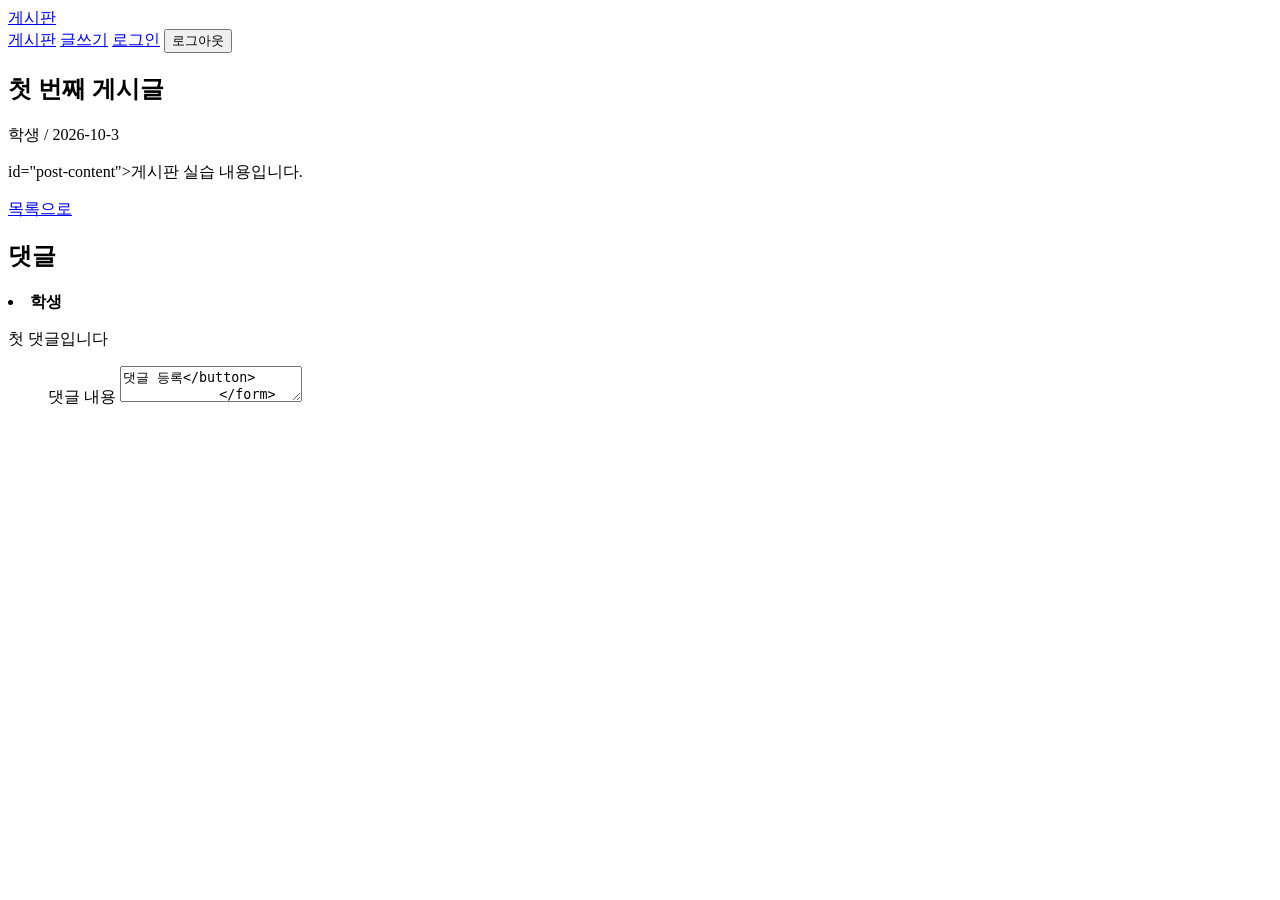
==== detail.html @ 160fcf57 "1" ====
<!DOCTYPE html>
<head>
    <meta ch

<body>
    <headet>
<!--헤더 영역-->
            <a class="brand" href="index.html">게시판</a>
            <nav>
                <a href="index.html">게시판</a>
                <a class="write-link" href="write.html">글쓰기</a>
                <a class="login-link" href="login.html">로그인</a>
                <button class="logout-button" type="button">로그아웃</button>
            </nav>
    </headet>
    <main>
     <article>
        <h1 id="post-title">첫 번째 게시글</h1>
        <p id="post-meta" class="meta">학생 / 2026-10-3</p>
        <p> id="post-content">게시판 실습 내용입니다.</p>
     </article>
     <a href="index.html">목록으로</a>
     <section id="comments-section">
        <h2>댓글</h2>
        <ul>

        </ul>
        <li>
        <strong>학생</strong>
        <p>첫 댓글입니다</p>
        </li>
        <ul>
            <!--댓글 입력창-->
            <form id="comment-form">
                <label>댓글 내용</label>
                <textarea id="comment-content" name="content"
                <button type="submit">댓글 등록</button>
            </form>
     </section>
    </main>
    <footer>
     게시판 실습 
    </footer>
 </body>
</head>
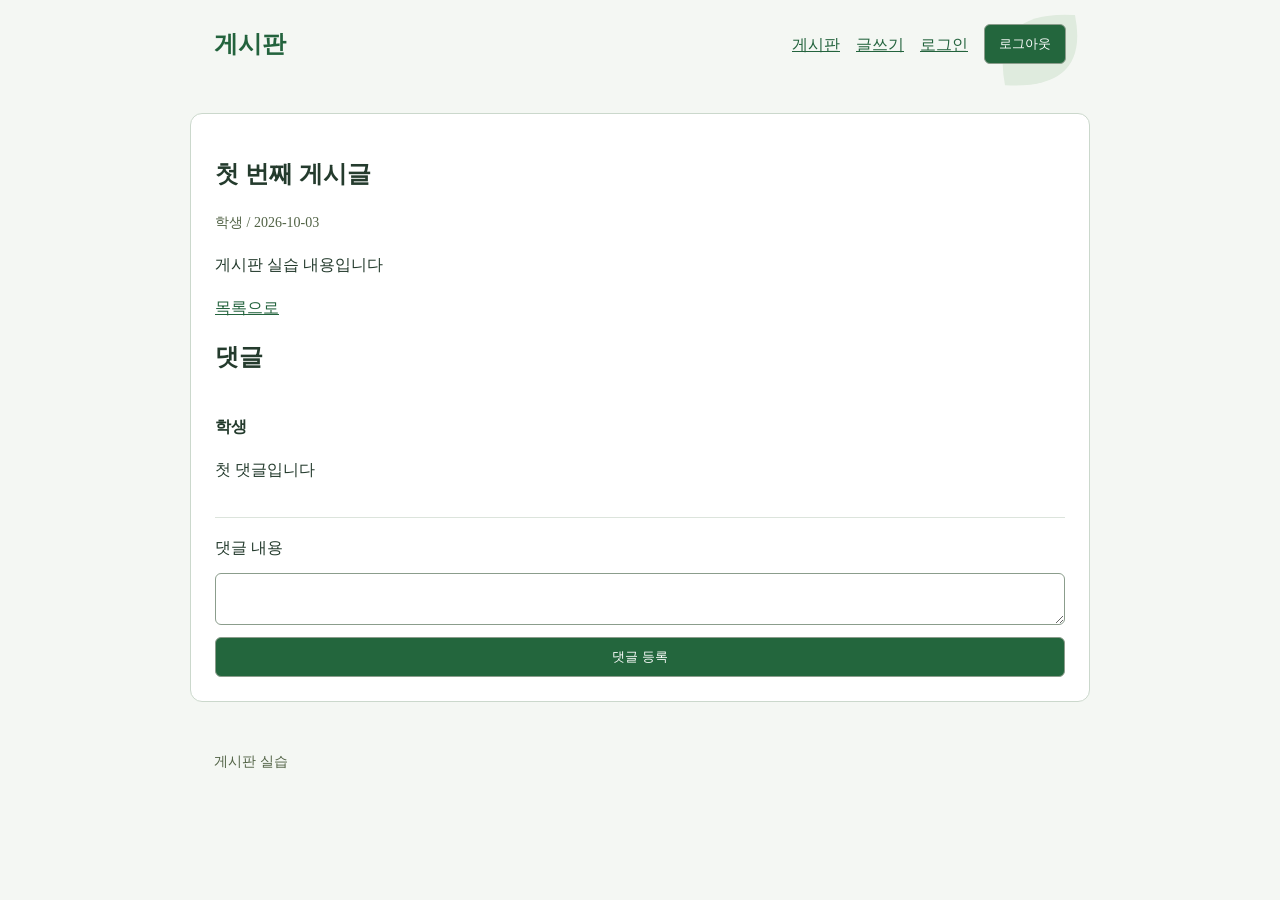
==== commit 4a9dadfb: "css flex" ====
--- a/detail.html
+++ b/detail.html
@@ -1,10 +1,13 @@
 <!DOCTYPE html>
-<head>
-    <meta ch
-
-<body>
-    <headet>
-<!--헤더 영역-->
+<html>
+    <head>
+        <meta charset="UTF-8">
+        <title>게시판</title>
+        <link rel="stylesheet" href="style.css">
+    </head>
+    <body>
+        <header>
+            <!--헤더 영역-->
             <a class="brand" href="index.html">게시판</a>
             <nav>
                 <a href="index.html">게시판</a>
@@ -12,34 +15,33 @@
                 <a class="login-link" href="login.html">로그인</a>
                 <button class="logout-button" type="button">로그아웃</button>
             </nav>
-    </headet>
-    <main>
-     <article>
-        <h1 id="post-title">첫 번째 게시글</h1>
-        <p id="post-meta" class="meta">학생 / 2026-10-3</p>
-        <p> id="post-content">게시판 실습 내용입니다.</p>
-     </article>
-     <a href="index.html">목록으로</a>
-     <section id="comments-section">
-        <h2>댓글</h2>
-        <ul>
-
-        </ul>
-        <li>
-        <strong>학생</strong>
-        <p>첫 댓글입니다</p>
-        </li>
-        <ul>
-            <!--댓글 입력창-->
-            <form id="comment-form">
-                <label>댓글 내용</label>
-                <textarea id="comment-content" name="content"
-                <button type="submit">댓글 등록</button>
-            </form>
-     </section>
-    </main>
-    <footer>
-     게시판 실습 
-    </footer>
- </body>
-</head>+        </header>
+        <main>
+            <article>
+                <h1 id="post-title">첫 번째 게시글</h1>
+                <p id="post-meta" class="meta">학생 / 2026-10-03</p>
+                <p id="post-content">게시판 실습 내용입니다</p>
+            </article>
+            <a href="index.html">목록으로</a>
+            <section id="comments-section">
+                <h2>댓글</h2>
+                <!--댓글 목록 영역-->
+                <ul id="comment-list">
+                    <li>
+                        <strong>학생</strong>
+                        <p>첫 댓글입니다</p>
+                    </li>
+                </ul>
+                <!--댓글 입력창-->
+                <form id="comment-form">
+                    <lable>댓글 내용</lable>
+                    <textarea id="comment-content" name="content" required></textarea>
+                    <button type="submit">댓글 등록</button>
+                </form>
+            </section>
+        </main>
+        <footer>
+            게시판 실습
+        </footer>
+    </body>
+</html>
--- a/style.css
+++ b/style.css
@@ -0,0 +1,124 @@
+* {
+    box-sizing: border-box;
+}
+
+body {
+    margin: 0;
+    background: #f4f7f3;
+    color: #243b2d;
+    line-height: 1.7;
+}
+
+header,
+main,
+footer {
+    width: 92%;
+    max-width: 900px;
+    margin: 0 auto;
+    padding: 24px;
+}
+
+main {
+    margin-top: 24px;
+    margin-bottom: 24px;
+    background: white;
+    border: 1px solid #cbd8cc;
+    border-radius: 12px;
+}
+
+a {
+    color: #23633d;
+}
+
+h1,
+h2 {
+    line-height: 1.4;
+}
+
+.brand {
+    font-size: 24px;
+    font-weight: bold;
+    text-decoration: none;
+}
+
+.meta,
+footer {
+    color: #526346;
+    font-size: 14px;
+}
+
+ul {
+    list-style: none;
+    padding: 0;
+}
+
+li {
+    padding: 18px 0;
+    border-bottom: 1px solid #dce4dc;
+}
+
+button,
+input,
+textarea {
+    padding: 10px 14px;
+    border: 1px solid #8b9d8c;
+    border-radius: 6px;
+}
+
+button {
+    background: #23663d;
+    color: white;
+    cursor: pointer;
+}
+
+input,
+textarea {
+    width: 100%;
+    background: white;
+    color: #243b2d;
+}
+
+header {
+    display: flex;
+    align-items: center;
+    justify-content: space-between;
+    flex-wrap: wrap;
+    gap: 16px;
+    background-image: url('images/leaf.svg');
+    background-repeat: no-repeat;
+    background-position: right top;
+}
+
+nav,
+.meta,
+.pagination {
+    display: flex;
+    align-items: center;
+    gap: 16px;
+}
+
+.pagination {
+    justify-content: center;
+    margin-top: 24px;
+}
+
+form {
+    display: flex;
+    flex-direction: column;
+    gap: 12px;
+}
+
+#post-content,
+#comment-list p {
+    white-space: pre-wrap;
+    overflow-wrap: anywhere;
+}
+
+.post-list a {
+    overflow-wrap: anywhere;
+}
+
+img {
+    max-width: 100%;
+    height: auto;
+}
